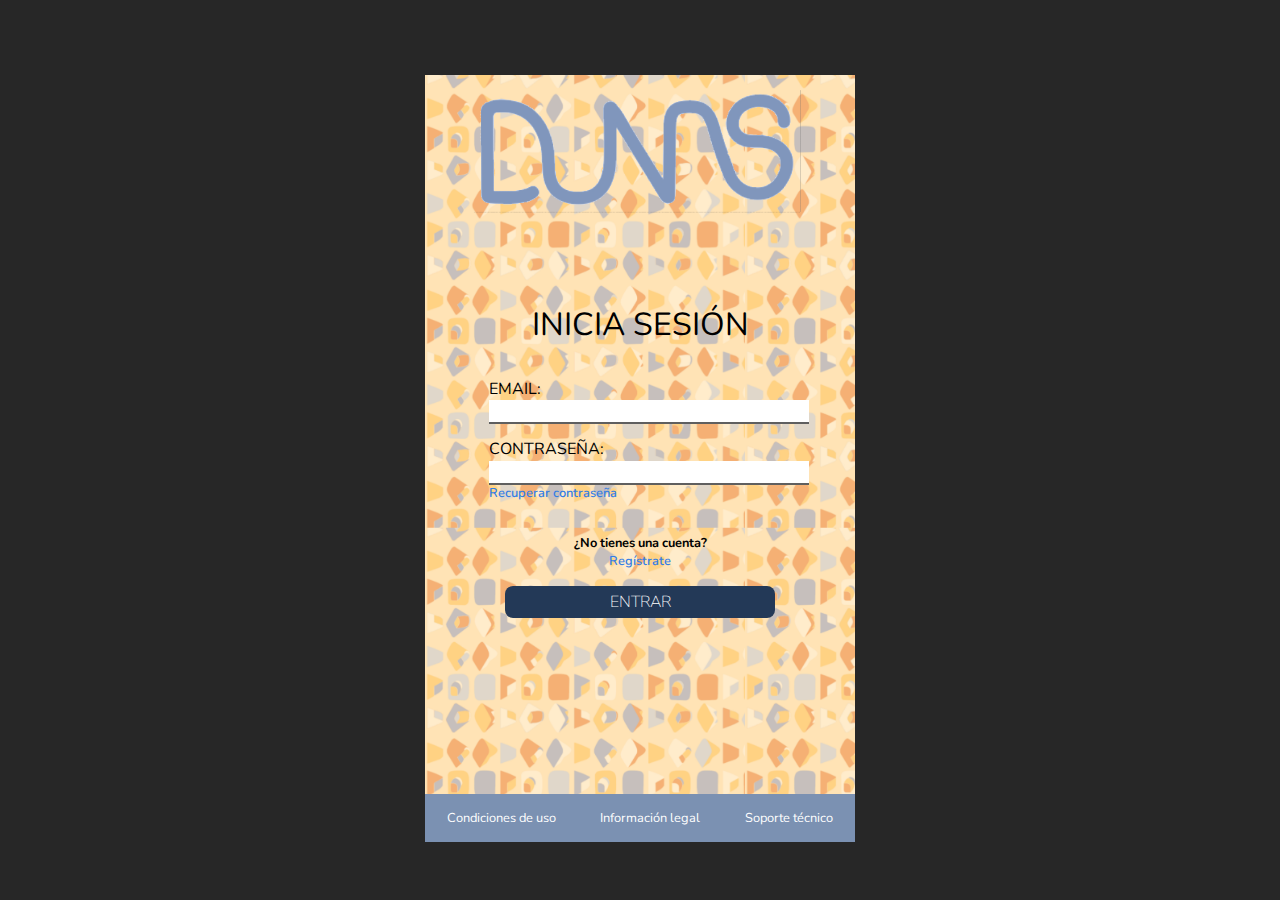
==== index.html @ 9f4e9b46 "Publishing the project." ====
<!DOCTYPE html>
<html lang="es">
<head>
    <meta charset="UTF-8">
    <meta name="viewport" content="width=device-width, initial-scale=1.0">
    <title>Dunas</title>
    <link rel="stylesheet" href="./styles.css">
    <link rel="preconnect" href="https://fonts.googleapis.com">
    <link rel="preconnect" href="https://fonts.gstatic.com" crossorigin>
    <link href="https://fonts.googleapis.com/css2?family=Nunito:ital,wght@0,200..1000;1,200..1000&display=swap" rel="stylesheet">
</head>
<body>
    <div class="container">
        <img class="title" src="./assets/img/titleDunas.png" alt="Dunas" width="350">
        <h2 class="titleLogin">INICIA SESIÓN</h2>
        <div class="login">
            <label for="email">EMAIL:
            <input type="email" name="email" id="email">
            </label>
            <label for="password">CONTRASEÑA:
            <input type="password" name="password" id="password">
            </label>
        </div>
        <span class="recuperarPw">Recuperar contraseña</span>
        <div class="crearCuenta">
            <span class="preguntaAcc">¿No tienes una cuenta?</span>
            <span class="registrate">Regístrate</span>
        </div>
        <a href="map.html" class="btn-primary">ENTRAR</a>
        <footer class="footer">
            <span>Condiciones de uso</span>
            <span>Información legal</span>
            <span>Soporte técnico</span>
        </footer>
    </div>
</body>
</html>
---- styles.css ----
.nunito {
  font-family: "Nunito", sans-serif;
  font-optical-sizing: auto;
  font-weight: 200;
  font-style: normal;
}

* {
    margin: 0;
    padding: 0;
}

a {
    text-decoration: none;
}

body {
    background-color: rgb(39, 39, 39);
    display: flex;
    justify-content: center;
    align-items: center;
    width: 100vw;
    height: 100vh;
}

.container {
    width: 430px;
    height: 750px;
    background-image: url('./assets/img/welcomeBackground.png');
    background-size: 20rem;
}

.title {
    margin-left: 2.5rem;
}

.titleLogin {
    font-family: Nunito;
    font-weight: 400;
    font-size: 2rem;
    display: flex;
    justify-content: center;
    margin-top: 5rem;
}

.login {
    display: flex;
    flex-direction: column;
    width: 1rem;
    gap: 1rem;
    margin-left: 4rem;
    margin-top: 2rem;

}

input {
    width: 20rem;
    height: 1.4rem;
    border: none;
    box-shadow: 0px 2px rgb(95, 95, 95);
}

label {
    font-family: Nunito;
}

.recuperarPw {
    font-family: Nunito;
    font-size: 0.8rem;
    font-weight: 600;
    color: #357EE4;
    margin-left: 4rem;
}

.crearCuenta {
    display: flex;
    flex-direction: column;
    text-align: center;
    margin-top: 2rem;
    font-family: Nunito;
    font-size: 0.8rem;
}

.preguntaAcc {
    font-weight: 700;
}

.registrate {
    color: #357EE4;
    font-weight: 600;
}

.btn-primary {
    background-color: #233957;
    padding: 5px 70px;
    border-radius: 0.5rem;
    display: flex;
    justify-content: center;
    text-decoration: none;
    color: white;
    font-family: Nunito;
    font-weight: 100;
    margin-top: 1rem;
    margin-inline: 5rem;
}

.footer {
    background-color: #7B91B2;
    height: 3rem;
    display: flex;
    justify-content: space-around;
    align-items: center;
    font-family: Nunito;
    font-size: 0.8rem;
    color: white;
    margin-top: 11rem;
    
}

/* HTML MAPA INTERACTIVO */

.containerMap {
    width: 430px;
    height: 750px;
    background-image: url('./assets/img/navBackgraound.png');
    background-size: 20rem;
}

.head {
    background-color: #65788E;
    height: 4rem;
    display: flex;
    justify-content: space-between;
    align-items: center;
    border-bottom: 1px solid #001b42;
}

.log {
    display: flex;
    justify-content: center;
    align-items: center;
    flex-direction: column;
    padding: 10px;
}

.log span {
    font-family: Nunito;
    color: white;
}

.titleMap {
    font-family: Nunito;
    font-weight: 300;
    text-align: center;
    margin-top: 2rem;
}

.map {
    background-color: #2c538a;
    border: 2px solid #001b42;
    margin-top: 4rem;
}

.map path {
    fill: rgb(165, 129, 129);
    stroke: rgb(0, 0, 0);
}

.map path:hover {
    fill: white;
}

.nav {
    background-color: #65788E;
    height: 3rem;
    display: flex;
    justify-content: space-around;
    align-items: center;
    margin-top: 6rem;
    border-top: 1px solid #001b42;
}

/* HTML Profile */

.containerProfile {
    width: 430px;
    height: 750px;
    background-color: #DFD7CA;
    background-size: 20rem;
}

.titleProfile {
    font-family: Nunito;
    font-weight: 400;
    text-align: center;
    margin-top: 2rem;
    color: #233957;
}

.containerInfo {
    width: 300px;
    height: 350px;
    background-color: #F5B074;
    margin: auto;
}

.containerInfo h3 {
    font-family: Nunito;
    font-weight: 400;
    text-align: center;
    font-size: 1.5rem;
    padding-top: 2rem;
    color: #233957;
}

.datos div {
    margin-left: 2.8rem;
    margin-top: 1rem;
}

.datos p {
    font-family: Nunito;
}

.direccion, .telefono, .tarjeta {
    font-weight: 600;
}

.dato {
    font-size: 0.8rem;
    font-weight: 300;
}

.titleAyuda {
    font-family: Nunito;
    font-weight: 400;
    text-align: center;
    margin-top: 1rem;
    color: #233957;
}

.ayuda p {
    font-family: Nunito;
    font-weight: 300;
    font-size: 0.8rem;
    color: #207DFF;
    text-align: center;
    margin-top: 0.5rem;
}

.navProfile {
    background-color: #65788E;
    height: 3rem;
    display: flex;
    justify-content: space-around;
    align-items: center;
    margin-top: 4rem;
    border-top: 1px solid #001b42;
}

/* HTML Bookings */

.containerBookings h1 {
    font-family: Nunito;
    font-weight: 400;
    text-align: center;
    margin-top: 2rem;
    color: #233957;
}

.booking {
    width: 350px;
    height: 110px;
    background-color: #FFCFA6;
    margin: auto;
    box-shadow: 0px 3px rgba(48, 48, 48, 0.2);
    margin-top: 1rem;
    display: flex;
}

.bookinfo {
    display: flex;
    flex-direction: column;
    justify-content: center;
    margin-left: 1rem;
    font-family: Nunito;
}

.bookinfo h5 {
    font-size: 0.9rem;
    font-weight: 600;
}

.bookinfo p {
    font-size: 0.8rem;
    font-weight: 200;
}

.price {
    display: flex;
    text-align: end;
    align-items: end;
    font-family: Arial, Helvetica, sans-serif;
    font-weight: 600;
    padding: 6px;
}

.navBooking {
    background-color: #65788E;
    height: 3rem;
    display: flex;
    justify-content: space-around;
    align-items: center;
    margin-top: 7rem;
    border-top: 1px solid #001b42;
}

/* HTML Notifications */

.containerNotifications {
    width: 430px;
    height: 750px;
    background-color: #F5B074;
    background-size: 20rem;
}

.titleNotifications {
    font-family: Nunito;
    font-weight: 400;
    color: #233957;
    text-align: center;
    margin-top: 2rem;
}

.notification {
    width: auto;
    height: 120px;
    background-color: #DFD7CA;
    box-shadow: 0px 3px rgba(48, 48, 48, 0.2);
    margin-top: 1rem;
    display: flex;
    align-items: center;
    justify-content: center;
}

.infoNotification {
    margin-inline: 2rem;
}

.notification img {
    margin-left: 2rem;
}

.msg {
    font-family: Nunito;
    font-size: 0.9rem;
    font-weight: 300;
}

.infoNotification a {
    color: #207DFF;
    font-size: 0.8rem;
    font-weight: 600;
}

.navNotifications {
    background-color: #65788E;
    height: 3rem;
    display: flex;
    justify-content: space-around;
    align-items: center;
    margin-top: 10rem;
    border-top: 1px solid #001b42;
}
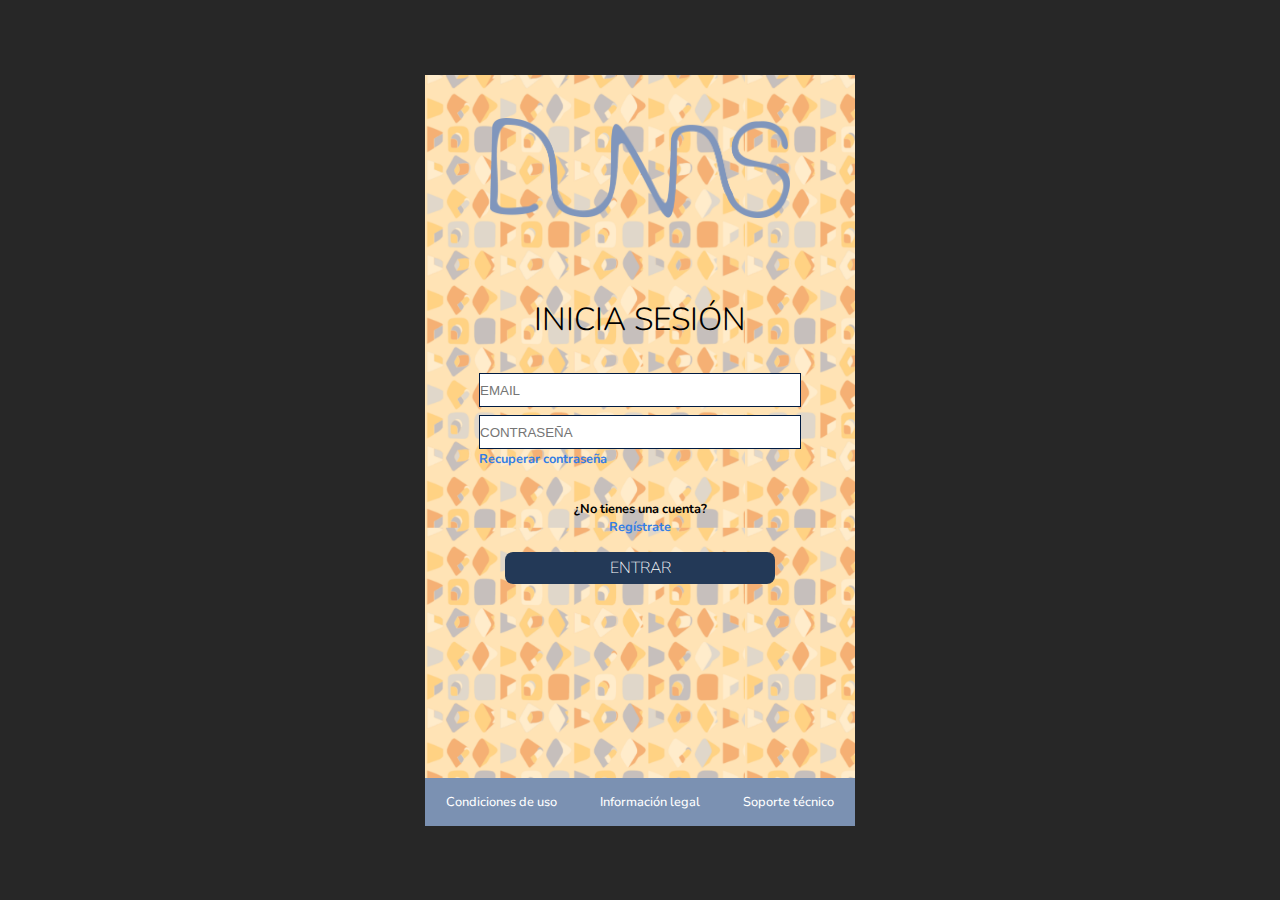
==== commit 73813608: "Updating." ====
--- a/index.html
+++ b/index.html
@@ -11,26 +11,24 @@
 </head>
 <body>
     <div class="container">
-        <img class="title" src="./assets/img/titleDunas.png" alt="Dunas" width="350">
+        <div class="title">
+            <img src="./assets/img/dunas.png" alt="Dunas" width="300">
+        </div>
         <h2 class="titleLogin">INICIA SESIÓN</h2>
-        <div class="login">
-            <label for="email">EMAIL:
-            <input type="email" name="email" id="email">
-            </label>
-            <label for="password">CONTRASEÑA:
-            <input type="password" name="password" id="password">
-            </label>
-        </div>
-        <span class="recuperarPw">Recuperar contraseña</span>
+        <form class="login">
+            <input placeholder="EMAIL" type="email" name="email" id="email">
+            <input placeholder="CONTRASEÑA" type="password" name="password" id="password">
+        </form>
+        <a href="#" class="recuperarPw">Recuperar contraseña</a>
         <div class="crearCuenta">
             <span class="preguntaAcc">¿No tienes una cuenta?</span>
-            <span class="registrate">Regístrate</span>
+            <a href="#" class="registrate">Regístrate</a>
         </div>
         <a href="map.html" class="btn-primary">ENTRAR</a>
         <footer class="footer">
-            <span>Condiciones de uso</span>
-            <span>Información legal</span>
-            <span>Soporte técnico</span>
+            <a href="#">Condiciones de uso</a>
+            <a href="#">Información legal</a>
+            <a href="#">Soporte técnico</a>
         </footer>
     </div>
 </body>
--- a/styles.css
+++ b/styles.css
@@ -23,6 +23,8 @@
     height: 100vh;
 }
 
+/* HTML Index */
+
 .container {
     width: 430px;
     height: 750px;
@@ -31,45 +33,41 @@
 }
 
 .title {
-    margin-left: 2.5rem;
+    display: flex;
+    justify-content: center;
+    margin-top: 2.7rem;
 }
 
 .titleLogin {
     font-family: Nunito;
-    font-weight: 400;
+    font-weight: 300;
     font-size: 2rem;
-    display: flex;
-    justify-content: center;
+    text-align: center;
     margin-top: 5rem;
 }
 
 .login {
     display: flex;
+    justify-content: center;
     flex-direction: column;
-    width: 1rem;
-    gap: 1rem;
-    margin-left: 4rem;
-    margin-top: 2rem;
+    align-items: center;
+    margin-top: 2rem;
+    gap: 0.5rem;
 
 }
 
 input {
     width: 20rem;
-    height: 1.4rem;
-    border: none;
-    box-shadow: 0px 2px rgb(95, 95, 95);
-}
-
-label {
-    font-family: Nunito;
+    height: 2rem;
+    border: 1px solid #001b42;
 }
 
 .recuperarPw {
     font-family: Nunito;
     font-size: 0.8rem;
-    font-weight: 600;
+    font-weight: 700;
     color: #357EE4;
-    margin-left: 4rem;
+    margin-left: 3.4rem;
 }
 
 .crearCuenta {
@@ -87,7 +85,7 @@
 
 .registrate {
     color: #357EE4;
-    font-weight: 600;
+    font-weight: 700;
 }
 
 .btn-primary {
@@ -96,7 +94,7 @@
     border-radius: 0.5rem;
     display: flex;
     justify-content: center;
-    text-decoration: none;
+    align-items: center;
     color: white;
     font-family: Nunito;
     font-weight: 100;
@@ -112,9 +110,12 @@
     align-items: center;
     font-family: Nunito;
     font-size: 0.8rem;
+    margin-top: 12.1rem;
+}
+
+.footer a {
     color: white;
-    margin-top: 11rem;
-    
+    font-weight: 500;
 }
 
 /* HTML MAPA INTERACTIVO */
@@ -122,8 +123,8 @@
 .containerMap {
     width: 430px;
     height: 750px;
-    background-image: url('./assets/img/navBackgraound.png');
-    background-size: 20rem;
+    background-image: url('./assets/img/backgroundNav.png');
+    background-size: 50rem;
 }
 
 .head {
@@ -133,6 +134,7 @@
     justify-content: space-between;
     align-items: center;
     border-bottom: 1px solid #001b42;
+    padding-inline: 1rem;
 }
 
 .log {
@@ -202,6 +204,7 @@
     height: 350px;
     background-color: #F5B074;
     margin: auto;
+    border: 2px solid #0b1b33;
 }
 
 .containerInfo h3 {
@@ -343,6 +346,10 @@
     justify-content: center;
 }
 
+.notification:hover {
+    background-color: #cdc0aa;
+}
+
 .infoNotification {
     margin-inline: 2rem;
 }
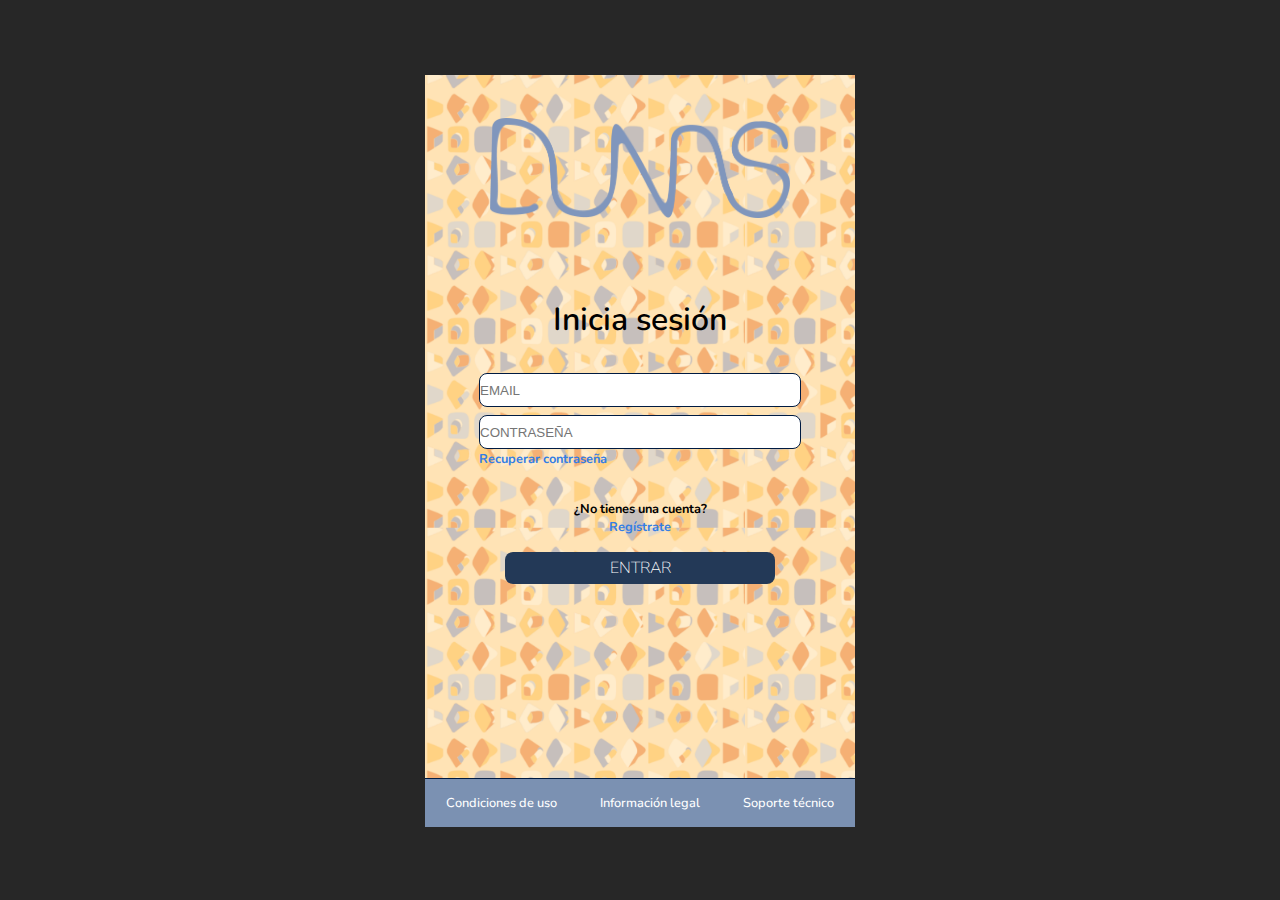
==== commit 0cf3460d: "Updating" ====
--- a/index.html
+++ b/index.html
@@ -14,7 +14,7 @@
         <div class="title">
             <img src="./assets/img/dunas.png" alt="Dunas" width="300">
         </div>
-        <h2 class="titleLogin">INICIA SESIÓN</h2>
+        <h2 class="titleLogin">Inicia sesión</h2>
         <form class="login">
             <input placeholder="EMAIL" type="email" name="email" id="email">
             <input placeholder="CONTRASEÑA" type="password" name="password" id="password">
--- a/styles.css
+++ b/styles.css
@@ -40,7 +40,7 @@
 
 .titleLogin {
     font-family: Nunito;
-    font-weight: 300;
+    font-weight: 600;
     font-size: 2rem;
     text-align: center;
     margin-top: 5rem;
@@ -60,6 +60,7 @@
     width: 20rem;
     height: 2rem;
     border: 1px solid #001b42;
+    border-radius: 0.5rem;
 }
 
 .recuperarPw {
@@ -111,6 +112,7 @@
     font-family: Nunito;
     font-size: 0.8rem;
     margin-top: 12.1rem;
+    border-top: 1px solid #001b42;
 }
 
 .footer a {
@@ -152,15 +154,11 @@
 
 .titleMap {
     font-family: Nunito;
-    font-weight: 300;
-    text-align: center;
-    margin-top: 2rem;
-}
-
-.map {
-    background-color: #2c538a;
-    border: 2px solid #001b42;
-    margin-top: 4rem;
+    font-weight: 600;
+    font-size: 2.5rem;
+    text-align: center;
+    margin-top: 2rem;
+    color: #233957;
 }
 
 .map path {
@@ -178,7 +176,7 @@
     display: flex;
     justify-content: space-around;
     align-items: center;
-    margin-top: 6rem;
+    margin-top: 9.1rem;
     border-top: 1px solid #001b42;
 }
 
@@ -193,7 +191,8 @@
 
 .titleProfile {
     font-family: Nunito;
-    font-weight: 400;
+    font-weight: 600;
+    font-size: 2.5rem;
     text-align: center;
     margin-top: 2rem;
     color: #233957;
@@ -205,15 +204,19 @@
     background-color: #F5B074;
     margin: auto;
     border: 2px solid #0b1b33;
+    margin-top: 1rem;
 }
 
 .containerInfo h3 {
     font-family: Nunito;
-    font-weight: 400;
-    text-align: center;
-    font-size: 1.5rem;
+    font-weight: 500;
+    text-align: center;
     padding-top: 2rem;
     color: #233957;
+}
+
+.containerInfo a {
+    margin-top: 3rem;
 }
 
 .datos div {
@@ -236,15 +239,15 @@
 
 .titleAyuda {
     font-family: Nunito;
+    font-weight: 600;
+    text-align: center;
+    margin-top: 1rem;
+    color: #233957;
+}
+
+.ayuda p {
+    font-family: Nunito;
     font-weight: 400;
-    text-align: center;
-    margin-top: 1rem;
-    color: #233957;
-}
-
-.ayuda p {
-    font-family: Nunito;
-    font-weight: 300;
     font-size: 0.8rem;
     color: #207DFF;
     text-align: center;
@@ -257,7 +260,7 @@
     display: flex;
     justify-content: space-around;
     align-items: center;
-    margin-top: 4rem;
+    margin-top: 2.3rem;
     border-top: 1px solid #001b42;
 }
 
@@ -265,7 +268,8 @@
 
 .containerBookings h1 {
     font-family: Nunito;
-    font-weight: 400;
+    font-weight: 600;
+    font-size: 2.5rem;
     text-align: center;
     margin-top: 2rem;
     color: #233957;
@@ -276,9 +280,10 @@
     height: 110px;
     background-color: #FFCFA6;
     margin: auto;
-    box-shadow: 0px 3px rgba(48, 48, 48, 0.2);
-    margin-top: 1rem;
-    display: flex;
+    box-shadow: 0px 3px rgba(48, 48, 48, 0.4);
+    margin-top: 1rem;
+    display: flex;
+    border-radius: 1rem;
 }
 
 .bookinfo {
@@ -308,13 +313,18 @@
     padding: 6px;
 }
 
+.containerBookings img {
+    border-top-left-radius: 1rem;
+    border-bottom-left-radius: 1rem;
+}
+
 .navBooking {
     background-color: #65788E;
     height: 3rem;
     display: flex;
     justify-content: space-around;
     align-items: center;
-    margin-top: 7rem;
+    margin-top: 5.3rem;
     border-top: 1px solid #001b42;
 }
 
@@ -323,13 +333,14 @@
 .containerNotifications {
     width: 430px;
     height: 750px;
-    background-color: #F5B074;
+    background-color: #FFCFA6;
     background-size: 20rem;
 }
 
 .titleNotifications {
     font-family: Nunito;
-    font-weight: 400;
+    font-weight: 600;
+    font-size: 2.5rem;
     color: #233957;
     text-align: center;
     margin-top: 2rem;
@@ -376,6 +387,6 @@
     display: flex;
     justify-content: space-around;
     align-items: center;
-    margin-top: 10rem;
+    margin-top: 8.9rem;
     border-top: 1px solid #001b42;
 }